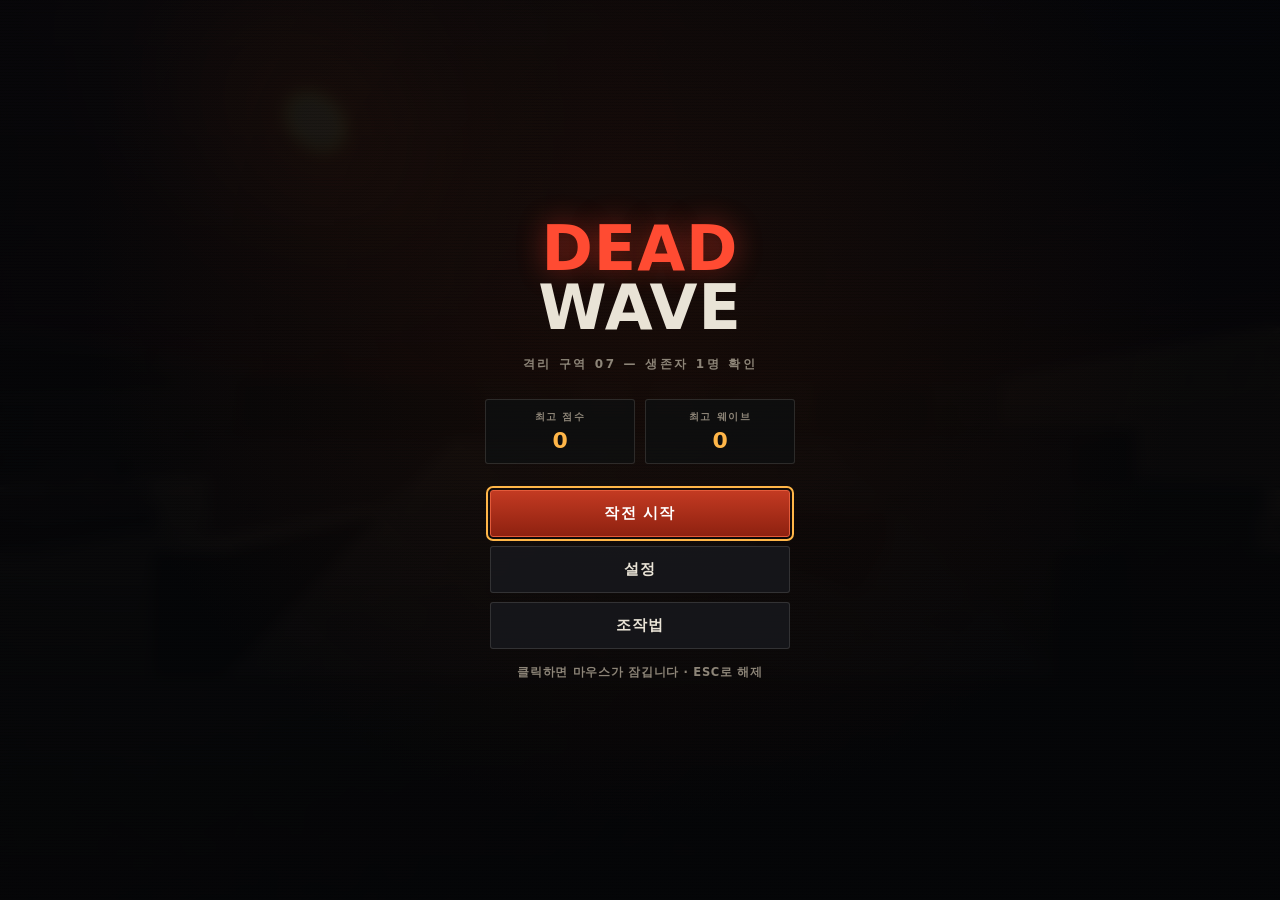
==== fps/index.html @ 81e0a436 "feat(fps): 3D FPS 기반 구축 — 엔진, 아레나, 플레이어 컨트롤러 DEAD WAVE(웨이브 생존 FPS)의 A단계. 기존 운빨 디펜스(index.html)는 건드리지" ====
<!DOCTYPE html>
<html lang="ko">
<head>
<meta charset="UTF-8">
<meta name="viewport" content="width=device-width, initial-scale=1.0, maximum-scale=1.0, user-scalable=no, viewport-fit=cover">
<meta name="theme-color" content="#0a0c0e">
<meta name="description" content="DEAD WAVE — 격리 구역에서 밀려드는 감염체를 막아내는 3D 웨이브 생존 FPS">
<title>DEAD WAVE — 데드 웨이브</title>
<link rel="stylesheet" href="./style.css">
<link rel="icon" href="data:image/svg+xml,<svg xmlns='http://www.w3.org/2000/svg' viewBox='0 0 64 64'><rect width='64' height='64' fill='%230a0c0e'/><circle cx='32' cy='32' r='18' fill='none' stroke='%23e04a2f' stroke-width='4'/><rect x='30' y='6' width='4' height='14' fill='%23e04a2f'/><rect x='30' y='44' width='4' height='14' fill='%23e04a2f'/><rect x='6' y='30' width='14' height='4' fill='%23e04a2f'/><rect x='44' y='30' width='14' height='4' fill='%23e04a2f'/></svg>">
<script type="importmap">
{
  "imports": {
    "three": "./vendor/three/three.module.min.js",
    "three/addons/": "./vendor/three/addons/"
  }
}
</script>
</head>
<body>

<canvas id="cv"></canvas>

<!-- ══════════════════════ HUD ══════════════════════ -->
<div id="hud" class="hidden">

  <!-- 조준선 -->
  <div id="crosshair">
    <svg viewBox="-50 -50 100 100" aria-hidden="true">
      <g id="chLines" stroke="currentColor" stroke-width="2.6" stroke-linecap="round">
        <line id="chT" x1="0" y1="-10" x2="0" y2="-20"/>
        <line id="chB" x1="0" y1="10"  x2="0" y2="20"/>
        <line id="chL" x1="-10" y1="0" x2="-20" y2="0"/>
        <line id="chR" x1="10" y1="0"  x2="20" y2="0"/>
      </g>
      <circle id="chDot" cx="0" cy="0" r="1.3" fill="currentColor"/>
    </svg>
    <div id="hitmarker">
      <svg viewBox="-50 -50 100 100" aria-hidden="true">
        <g stroke="currentColor" stroke-width="4.5" stroke-linecap="round">
          <line x1="-9" y1="-9" x2="-19" y2="-19"/>
          <line x1="9" y1="-9" x2="19" y2="-19"/>
          <line x1="-9" y1="9" x2="-19" y2="19"/>
          <line x1="9" y1="9" x2="19" y2="19"/>
        </g>
      </svg>
    </div>
  </div>

  <!-- 피격 방향 표시 -->
  <div id="dmgIndicators"></div>
  <!-- 피격 비네트 -->
  <div id="dmgVignette"></div>
  <!-- 저체력 맥동 -->
  <div id="lowHp"></div>
  <!-- 화면 플래시 -->
  <div id="flash"></div>

  <!-- 좌상단: 웨이브 / 목표 -->
  <div id="topLeft">
    <div id="waveBadge"><span id="waveNum">1</span><small>웨이브</small></div>
    <div id="waveInfo">
      <div id="waveBarWrap"><div id="waveBar"></div></div>
      <div id="waveText">남은 감염체 <b id="enemyLeft">0</b></div>
    </div>
  </div>

  <!-- 상단 중앙: 준비 시간 / 알림 -->
  <div id="topCenter">
    <div id="prepTimer" class="hidden"><span id="prepLabel">다음 웨이브</span><b id="prepSec">0</b></div>
    <div id="banner"></div>
  </div>

  <!-- 우상단: 점수 -->
  <div id="topRight">
    <div id="scoreVal">0</div>
    <div id="comboWrap" class="hidden">
      <span id="comboMul">x1.0</span>
      <div id="comboBarWrap"><div id="comboBar"></div></div>
    </div>
    <div id="fpsMeter" class="hidden">60 FPS</div>
  </div>

  <!-- 좌하단: 체력 -->
  <div id="botLeft">
    <div id="hpRow">
      <svg class="icon" viewBox="0 0 24 24" aria-hidden="true"><path d="M12 21s-8-5.2-8-11a4.6 4.6 0 0 1 8-3 4.6 4.6 0 0 1 8 3c0 5.8-8 11-8 11z"/></svg>
      <div id="hpBarWrap"><div id="hpBar"></div><div id="hpBarLag"></div></div>
      <span id="hpVal">100</span>
    </div>
    <div id="armorRow" class="hidden">
      <svg class="icon" viewBox="0 0 24 24" aria-hidden="true"><path d="M12 2l8 3v6c0 5-3.4 9.4-8 11-4.6-1.6-8-6-8-11V5z"/></svg>
      <div id="armorBarWrap"><div id="armorBar"></div></div>
    </div>
    <div id="perkRow"></div>
  </div>

  <!-- 우하단: 탄약 / 무기 -->
  <div id="botRight">
    <div id="ammoBlock">
      <div id="ammoMag">30</div>
      <div id="ammoSep">/</div>
      <div id="ammoRes">120</div>
    </div>
    <div id="weaponName">권총</div>
    <div id="reloadWrap" class="hidden"><div id="reloadBar"></div><span>재장전</span></div>
    <div id="weaponSlots"></div>
  </div>

  <!-- 킬 로그 -->
  <div id="killfeed"></div>
  <!-- 데미지 숫자 레이어 -->
  <div id="dmgNumbers"></div>
  <!-- 적 방향 나침반 -->
  <div id="compass"></div>
  <!-- 상호작용 프롬프트 -->
  <div id="prompt" class="hidden"></div>
</div>

<!-- ══════════════════════ 터치 컨트롤 ══════════════════════ -->
<div id="touch" class="hidden">
  <div id="stickZone"><div id="stickBase"><div id="stickKnob"></div></div></div>
  <div id="lookZone"></div>
  <button id="btnFire" class="tbtn big" aria-label="사격"></button>
  <button id="btnAds" class="tbtn" aria-label="조준">
    <svg viewBox="0 0 24 24"><circle cx="12" cy="12" r="7" fill="none" stroke="currentColor" stroke-width="2"/><path d="M12 2v4M12 18v4M2 12h4M18 12h4" stroke="currentColor" stroke-width="2"/></svg>
  </button>
  <button id="btnReload" class="tbtn" aria-label="재장전">
    <svg viewBox="0 0 24 24"><path d="M20 12a8 8 0 1 1-2.6-5.9" fill="none" stroke="currentColor" stroke-width="2.2"/><path d="M20 3v5h-5" fill="none" stroke="currentColor" stroke-width="2.2"/></svg>
  </button>
  <button id="btnJump" class="tbtn" aria-label="점프">
    <svg viewBox="0 0 24 24"><path d="M12 4l6 7h-4v9h-4v-9H6z" fill="currentColor"/></svg>
  </button>
  <button id="btnSwap" class="tbtn small" aria-label="무기 전환">
    <svg viewBox="0 0 24 24"><path d="M4 8h13l-3-3M20 16H7l3 3" fill="none" stroke="currentColor" stroke-width="2.2" stroke-linecap="round" stroke-linejoin="round"/></svg>
  </button>
  <button id="btnPause" class="tbtn small" aria-label="일시정지">
    <svg viewBox="0 0 24 24"><rect x="6" y="5" width="4" height="14" fill="currentColor"/><rect x="14" y="5" width="4" height="14" fill="currentColor"/></svg>
  </button>
</div>

<!-- ══════════════════════ 오버레이 ══════════════════════ -->
<div id="overlay">

  <!-- 로딩 -->
  <section id="scLoad" class="screen active">
    <div class="logo"><span class="logo-dead">DEAD</span><span class="logo-wave">WAVE</span></div>
    <div class="loadbar"><div id="loadFill"></div></div>
    <div id="loadText">시스템 초기화 중…</div>
  </section>

  <!-- 메인 메뉴 -->
  <section id="scMenu" class="screen">
    <div class="menu-inner">
      <div class="logo big"><span class="logo-dead">DEAD</span><span class="logo-wave">WAVE</span></div>
      <div class="tagline">격리 구역 07 — 생존자 1명 확인</div>
      <div class="bestbox">
        <div><small>최고 점수</small><b id="bestScore">0</b></div>
        <div><small>최고 웨이브</small><b id="bestWave">0</b></div>
      </div>
      <div class="menu-btns">
        <button id="btnStart" class="mbtn primary">작전 시작</button>
        <button id="btnSettings" class="mbtn">설정</button>
        <button id="btnHelp" class="mbtn">조작법</button>
      </div>
      <div class="hintline" id="menuHint">클릭하면 마우스가 잠깁니다 · ESC로 해제</div>
    </div>
  </section>

  <!-- 일시정지 -->
  <section id="scPause" class="screen">
    <div class="menu-inner">
      <h2>일시정지</h2>
      <div class="statgrid" id="pauseStats"></div>
      <div class="menu-btns">
        <button id="btnResume" class="mbtn primary">계속하기</button>
        <button id="btnPauseSettings" class="mbtn">설정</button>
        <button id="btnQuit" class="mbtn danger">작전 포기</button>
      </div>
    </div>
  </section>

  <!-- 강화 선택 -->
  <section id="scUpgrade" class="screen">
    <div class="menu-inner wide">
      <h2>보급 · 강화 선택</h2>
      <div class="sub">웨이브 <b id="upWave">1</b> 완료 — 하나를 선택하십시오</div>
      <div id="upgradeCards"></div>
      <div class="hintline" id="upgradeHint">1 / 2 / 3 키 또는 클릭</div>
    </div>
  </section>

  <!-- 게임 오버 -->
  <section id="scOver" class="screen">
    <div class="menu-inner">
      <h2 class="over">교신 두절</h2>
      <div class="statgrid" id="overStats"></div>
      <div id="newBest" class="hidden">신기록 달성</div>
      <div class="menu-btns">
        <button id="btnRetry" class="mbtn primary">재투입</button>
        <button id="btnMenu" class="mbtn">메인 메뉴</button>
      </div>
    </div>
  </section>

  <!-- 설정 -->
  <section id="scSettings" class="screen">
    <div class="menu-inner wide">
      <h2>설정</h2>
      <div id="settingsBody"></div>
      <div class="menu-btns">
        <button id="btnSettingsBack" class="mbtn primary">돌아가기</button>
        <button id="btnSettingsReset" class="mbtn">기본값</button>
      </div>
    </div>
  </section>

  <!-- 조작법 -->
  <section id="scHelp" class="screen">
    <div class="menu-inner wide">
      <h2>조작법</h2>
      <div id="helpBody"></div>
      <div class="menu-btns"><button id="btnHelpBack" class="mbtn primary">돌아가기</button></div>
    </div>
  </section>

  <!-- 포인터락 재요청 -->
  <section id="scResume" class="screen">
    <div class="menu-inner tight">
      <h2>클릭하여 계속</h2>
      <div class="hintline">마우스 잠금이 해제되었습니다</div>
    </div>
  </section>

  <!-- 치명적 오류 -->
  <section id="scError" class="screen">
    <div class="menu-inner">
      <h2 class="over">실행 불가</h2>
      <div id="errorText" class="sub"></div>
    </div>
  </section>
</div>

<noscript><div style="position:fixed;inset:0;display:grid;place-items:center;background:#0a0c0e;color:#e8e2d8;font:600 16px system-ui">이 게임을 실행하려면 자바스크립트가 필요합니다.</div></noscript>

<script type="module" src="./src/main.js"></script>
</body>
</html>
---- fps/style.css ----
/* DEAD WAVE — HUD & 메뉴 스타일
   군용 단말기 느낌: 어두운 배경, 호박색 계기, 붉은 경고. */

:root {
  --bg: #07090b;
  --ink: #e9e3d6;
  --dim: #8d8578;
  --amber: #ffb648;
  --amber-dim: #a9702a;
  --red: #ff4b32;
  --red-deep: #8c1f12;
  --green: #6fe08a;
  --cyan: #5ad4e6;
  --panel: rgba(12, 14, 16, .82);
  --stroke: rgba(255, 182, 72, .28);
  --stroke-soft: rgba(233, 227, 214, .14);
  --hud-shadow: 0 2px 10px rgba(0, 0, 0, .75);
  --safe-t: env(safe-area-inset-top, 0px);
  --safe-b: env(safe-area-inset-bottom, 0px);
  --safe-l: env(safe-area-inset-left, 0px);
  --safe-r: env(safe-area-inset-right, 0px);
}

* { box-sizing: border-box; -webkit-tap-highlight-color: transparent; }

html, body {
  margin: 0; padding: 0; height: 100%; overflow: hidden;
  background: var(--bg); color: var(--ink);
  font-family: "Pretendard", "Apple SD Gothic Neo", "Noto Sans KR", system-ui, -apple-system, sans-serif;
  font-weight: 600; letter-spacing: -.01em;
  user-select: none; -webkit-user-select: none;
  overscroll-behavior: none; touch-action: none;
}

#cv { position: fixed; inset: 0; display: block; width: 100%; height: 100%; z-index: 0; }

.hidden { display: none !important; }

.num { font-variant-numeric: tabular-nums; font-feature-settings: "tnum"; }

/* ═══════════════════════════ HUD ═══════════════════════════ */

#hud {
  position: fixed; inset: 0; z-index: 10; pointer-events: none;
  text-shadow: var(--hud-shadow);
  font-variant-numeric: tabular-nums;
  transition: opacity .25s;
}
#hud.fade { opacity: .12; }

/* ── 조준선 ── */
#crosshair {
  position: absolute; left: 50%; top: 50%; width: 88px; height: 88px;
  transform: translate(-50%, -50%); color: rgba(240, 240, 235, .88);
  filter: drop-shadow(0 0 2px rgba(0, 0, 0, .95));
}
#crosshair svg { width: 100%; height: 100%; display: block; }
#crosshair.hostile { color: var(--red); }
#hitmarker {
  position: absolute; inset: 0; color: #fff; opacity: 0;
  transform: scale(1.25);
}
#hitmarker.show { animation: hm .22s ease-out; }
#hitmarker.crit { color: #ffd24a; }
#hitmarker.kill { color: var(--red); }
@keyframes hm {
  0% { opacity: 1; transform: scale(.62); }
  100% { opacity: 0; transform: scale(1.3); }
}

/* ── 피격 연출 ── */
#dmgVignette {
  position: absolute; inset: 0; opacity: 0; pointer-events: none;
  background: radial-gradient(ellipse at center, transparent 42%, rgba(150, 12, 6, .1) 66%, rgba(150, 10, 4, .82) 100%);
  transition: opacity .45s ease-out;
}
#lowHp {
  position: absolute; inset: 0; opacity: 0; pointer-events: none;
  background: radial-gradient(ellipse at center, transparent 38%, rgba(120, 8, 4, .55) 100%);
}
#lowHp.on { animation: pulse 1.15s ease-in-out infinite; }
@keyframes pulse { 0%, 100% { opacity: .28; } 50% { opacity: .72; } }

#flash { position: absolute; inset: 0; opacity: 0; background: #fff; pointer-events: none; }

#dmgIndicators { position: absolute; left: 50%; top: 50%; width: 0; height: 0; }
.dmgArrow {
  position: absolute; left: 0; top: 0; width: 150px; height: 150px;
  margin: -75px 0 0 -75px; opacity: 0;
  background: conic-gradient(from -18deg, transparent 0deg, rgba(255, 60, 40, .85) 12deg, rgba(255, 60, 40, .85) 24deg, transparent 36deg);
  -webkit-mask: radial-gradient(circle, transparent 42px, #000 48px, #000 74px, transparent 76px);
  mask: radial-gradient(circle, transparent 42px, #000 48px, #000 74px, transparent 76px);
}

/* ── 좌상단 ── */
#topLeft {
  position: absolute; left: calc(18px + var(--safe-l)); top: calc(16px + var(--safe-t));
  display: flex; align-items: center; gap: 12px;
}
#waveBadge {
  display: flex; flex-direction: column; align-items: center; justify-content: center;
  width: 58px; height: 58px; background: var(--panel);
  border: 1.5px solid var(--stroke); border-radius: 4px;
  clip-path: polygon(0 0, 100% 0, 100% 76%, 76% 100%, 0 100%);
}
#waveNum { font-size: 26px; line-height: 1; color: var(--amber); font-weight: 800; }
#waveBadge small { font-size: 9px; color: var(--dim); letter-spacing: .12em; margin-top: 3px; }
#waveInfo { min-width: 172px; }
#waveBarWrap {
  height: 5px; background: rgba(255, 255, 255, .09); border-radius: 3px; overflow: hidden;
  border: 1px solid rgba(0, 0, 0, .5);
}
#waveBar { height: 100%; width: 100%; background: linear-gradient(90deg, var(--red-deep), var(--red)); transition: width .28s; }
#waveText { font-size: 11.5px; color: var(--dim); margin-top: 5px; letter-spacing: .02em; }
#waveText b { color: var(--ink); }

/* ── 상단 중앙 ── */
#topCenter {
  position: absolute; left: 50%; top: calc(18px + var(--safe-t)); transform: translateX(-50%);
  display: flex; flex-direction: column; align-items: center; gap: 8px; width: min(560px, 86vw);
}
#prepTimer {
  display: flex; align-items: baseline; gap: 10px; padding: 6px 20px;
  background: var(--panel); border: 1.5px solid var(--stroke); border-radius: 3px;
}
#prepLabel { font-size: 11px; color: var(--dim); letter-spacing: .16em; }
#prepSec { font-size: 24px; color: var(--amber); line-height: 1; }
#banner {
  font-size: 21px; letter-spacing: .1em; color: var(--red); font-weight: 800;
  opacity: 0; text-align: center; text-shadow: 0 0 18px rgba(255, 60, 40, .5), var(--hud-shadow);
}
#banner.show { animation: bannerIn 2.4s ease-out; }
@keyframes bannerIn {
  0% { opacity: 0; transform: translateY(-10px) scale(.94); letter-spacing: .32em; }
  14% { opacity: 1; transform: none; letter-spacing: .1em; }
  74% { opacity: 1; }
  100% { opacity: 0; }
}

/* ── 우상단 ── */
#topRight {
  position: absolute; right: calc(18px + var(--safe-r)); top: calc(16px + var(--safe-t));
  text-align: right;
}
#scoreVal { font-size: 27px; line-height: 1; color: var(--ink); font-weight: 800; }
#comboWrap { margin-top: 5px; }
#comboMul { font-size: 14px; color: var(--amber); font-weight: 800; }
#comboBarWrap {
  width: 92px; height: 3px; margin-top: 4px; margin-left: auto;
  background: rgba(255, 255, 255, .1); border-radius: 2px; overflow: hidden;
}
#comboBar { height: 100%; width: 100%; background: var(--amber); }
#fpsMeter { margin-top: 8px; font-size: 11px; color: var(--dim); }

/* ── 좌하단: 체력 ── */
#botLeft {
  position: absolute; left: calc(18px + var(--safe-l)); bottom: calc(18px + var(--safe-b));
  display: flex; flex-direction: column; gap: 7px;
}
#hpRow, #armorRow { display: flex; align-items: center; gap: 9px; }
.icon { width: 19px; height: 19px; fill: currentColor; flex: none; }
#hpRow .icon { color: var(--red); }
#armorRow .icon { color: var(--cyan); }
#hpBarWrap, #armorBarWrap {
  position: relative; width: 210px; height: 12px; background: rgba(8, 8, 8, .72);
  border: 1.5px solid rgba(255, 255, 255, .16); border-radius: 2px; overflow: hidden;
}
#armorBarWrap { height: 7px; width: 168px; }
#hpBarLag {
  position: absolute; inset: 0; width: 100%;
  background: rgba(255, 255, 255, .32); transition: width .55s ease-out .18s;
}
#hpBar {
  position: absolute; inset: 0; width: 100%;
  background: linear-gradient(180deg, #ff6a4d, #d02a14);
  transition: width .12s linear; z-index: 1;
}
#hpBar.low { background: linear-gradient(180deg, #ff3a20, #8c1206); }
#armorBar { height: 100%; width: 100%; background: linear-gradient(180deg, #7fe6f5, #2b8fa8); }
#hpVal { font-size: 17px; min-width: 34px; color: var(--ink); }
#perkRow { display: flex; flex-wrap: wrap; gap: 5px; max-width: 260px; margin-top: 2px; }
.perkChip {
  font-size: 10.5px; padding: 3px 7px; border-radius: 2px; color: var(--amber);
  background: rgba(255, 182, 72, .1); border: 1px solid rgba(255, 182, 72, .3);
}
.perkChip b { color: var(--ink); margin-left: 3px; }

/* ── 우하단: 탄약 ── */
#botRight {
  position: absolute; right: calc(18px + var(--safe-r)); bottom: calc(18px + var(--safe-b));
  text-align: right;
}
#ammoBlock { display: flex; align-items: baseline; justify-content: flex-end; gap: 5px; line-height: 1; }
#ammoMag { font-size: 46px; font-weight: 800; color: var(--ink); }
#ammoMag.low { color: var(--red); animation: ammoLow .8s ease-in-out infinite; }
@keyframes ammoLow { 0%, 100% { opacity: 1; } 50% { opacity: .45; } }
#ammoSep { font-size: 22px; color: var(--dim); }
#ammoRes { font-size: 22px; color: var(--dim); }
#weaponName { font-size: 13px; color: var(--amber); letter-spacing: .1em; margin-top: 1px; }
#reloadWrap {
  margin-top: 6px; width: 148px; margin-left: auto; position: relative;
  height: 16px; background: rgba(8, 8, 8, .72); border: 1.5px solid var(--stroke); border-radius: 2px;
  overflow: hidden;
}
#reloadBar { position: absolute; inset: 0; width: 0%; background: rgba(255, 182, 72, .34); }
#reloadWrap span {
  position: absolute; inset: 0; display: grid; place-items: center;
  font-size: 10.5px; letter-spacing: .18em; color: var(--amber);
}
#weaponSlots { display: flex; gap: 5px; justify-content: flex-end; margin-top: 8px; }
.wslot {
  display: flex; align-items: center; gap: 5px; padding: 4px 8px; border-radius: 2px;
  font-size: 11px; color: var(--dim);
  background: rgba(10, 12, 14, .7); border: 1px solid rgba(255, 255, 255, .1);
}
.wslot.active { color: var(--ink); border-color: var(--stroke); background: rgba(255, 182, 72, .12); }
.wslot.locked { opacity: .35; }
.wslot i { font-style: normal; font-size: 9.5px; color: var(--amber-dim); }

/* ── 킬 로그 ── */
#killfeed {
  position: absolute; right: calc(18px + var(--safe-r)); top: calc(96px + var(--safe-t));
  display: flex; flex-direction: column; align-items: flex-end; gap: 3px;
}
.kfItem {
  font-size: 12px; padding: 3px 9px; border-radius: 2px;
  background: rgba(10, 12, 14, .66); border-left: 2px solid var(--red);
  animation: kfIn .2s ease-out;
}
.kfItem.crit { border-left-color: var(--amber); color: var(--amber); }
@keyframes kfIn { from { opacity: 0; transform: translateX(16px); } to { opacity: 1; transform: none; } }

/* ── 데미지 숫자 ── */
#dmgNumbers { position: absolute; inset: 0; overflow: hidden; }
.dmgNum {
  position: absolute; font-size: 17px; font-weight: 800; color: #fff5e0;
  text-shadow: 0 2px 5px rgba(0, 0, 0, .9); will-change: transform, opacity;
}
.dmgNum.crit { color: #ffcf3a; font-size: 23px; }
.dmgNum.kill { color: var(--red); }

/* ── 나침반(적 방향) ── */
#compass { position: absolute; left: 50%; top: 50%; width: 0; height: 0; }
.cmpTick {
  position: absolute; width: 3px; height: 9px; margin-left: -1.5px;
  background: rgba(255, 75, 50, .8); border-radius: 1px; transform-origin: 50% 132px;
}

#prompt {
  position: absolute; left: 50%; top: 58%; transform: translateX(-50%);
  font-size: 13px; color: var(--ink); padding: 6px 14px;
  background: var(--panel); border: 1px solid var(--stroke); border-radius: 2px;
}
#prompt b { color: var(--amber); }

/* ═══════════════════════ 오버레이 / 메뉴 ═══════════════════════ */

#overlay { position: fixed; inset: 0; z-index: 30; display: none; }
#overlay.on { display: block; }
.screen {
  position: absolute; inset: 0; display: none;
  align-items: center; justify-content: center;
  background:
    radial-gradient(ellipse at 50% 30%, rgba(60, 26, 10, .35), transparent 62%),
    linear-gradient(180deg, rgba(5, 6, 8, .93), rgba(5, 6, 8, .97));
  backdrop-filter: blur(7px); -webkit-backdrop-filter: blur(7px);
  padding: calc(24px + var(--safe-t)) 20px calc(24px + var(--safe-b));
  overflow-y: auto; overscroll-behavior: contain;
}
.screen.active { display: flex; }
.screen::before {
  content: ''; position: absolute; inset: 0; pointer-events: none; opacity: .5;
  background: repeating-linear-gradient(0deg, transparent 0 2px, rgba(0, 0, 0, .3) 2px 3px);
}
.menu-inner { position: relative; width: min(430px, 100%); text-align: center; }
.menu-inner.wide { width: min(760px, 100%); }
.menu-inner.tight { width: min(320px, 100%); }

.logo { font-weight: 900; letter-spacing: .06em; line-height: .95; margin-bottom: 18px; }
.logo .logo-dead { display: block; font-size: 40px; color: var(--red); text-shadow: 0 0 28px rgba(255, 60, 40, .45); }
.logo .logo-wave { display: block; font-size: 40px; color: var(--ink); }
.logo.big .logo-dead, .logo.big .logo-wave { font-size: 62px; }
.tagline { font-size: 12px; color: var(--dim); letter-spacing: .22em; margin-bottom: 26px; }

.loadbar {
  width: 260px; height: 4px; margin: 0 auto; border-radius: 2px;
  background: rgba(255, 255, 255, .1); overflow: hidden;
}
#loadFill { height: 100%; width: 0%; background: var(--red); transition: width .28s; }
#loadText { margin-top: 12px; font-size: 12px; color: var(--dim); letter-spacing: .1em; }

.bestbox { display: flex; gap: 10px; justify-content: center; margin-bottom: 26px; }
.bestbox > div {
  flex: 1; max-width: 150px; padding: 10px 8px;
  background: rgba(14, 16, 18, .7); border: 1px solid var(--stroke-soft); border-radius: 3px;
}
.bestbox small { display: block; font-size: 10px; color: var(--dim); letter-spacing: .14em; margin-bottom: 4px; }
.bestbox b { font-size: 22px; color: var(--amber); font-variant-numeric: tabular-nums; }

.menu-btns { display: flex; flex-direction: column; gap: 9px; align-items: center; margin-top: 6px; }
.mbtn {
  font: inherit; font-size: 15px; font-weight: 700; letter-spacing: .08em;
  width: 100%; max-width: 300px; padding: 13px 18px; cursor: pointer;
  color: var(--ink); background: rgba(24, 26, 30, .8);
  border: 1.5px solid var(--stroke-soft); border-radius: 3px;
  transition: background .13s, border-color .13s, transform .07s, color .13s;
}
.mbtn:hover { background: rgba(40, 42, 46, .9); border-color: var(--stroke); }
.mbtn:active { transform: translateY(1.5px); }
.mbtn:focus-visible { outline: 2px solid var(--amber); outline-offset: 2px; }
.mbtn.primary { background: linear-gradient(180deg, #c33a22, #8e2110); border-color: #e35a3a; color: #fff; }
.mbtn.primary:hover { background: linear-gradient(180deg, #e04a2e, #a52a15); }
.mbtn.danger { color: #ff8f78; border-color: rgba(255, 75, 50, .35); }

h2 { font-size: 27px; font-weight: 800; margin: 0 0 6px; letter-spacing: .04em; }
h2.over { color: var(--red); text-shadow: 0 0 26px rgba(255, 60, 40, .4); }
.sub { font-size: 13px; color: var(--dim); margin-bottom: 22px; }
.sub b { color: var(--amber); }
.hintline { margin-top: 16px; font-size: 11.5px; color: var(--dim); letter-spacing: .06em; }

.statgrid {
  display: grid; grid-template-columns: repeat(2, 1fr); gap: 8px;
  margin: 20px 0 24px;
}
.statgrid > div {
  padding: 11px 10px; text-align: left;
  background: rgba(14, 16, 18, .72); border: 1px solid var(--stroke-soft); border-radius: 3px;
}
.statgrid small { display: block; font-size: 10.5px; color: var(--dim); letter-spacing: .1em; margin-bottom: 3px; }
.statgrid b { font-size: 20px; color: var(--ink); font-variant-numeric: tabular-nums; }
#newBest { color: var(--amber); font-size: 14px; letter-spacing: .18em; margin-bottom: 16px; animation: pulse 1.4s infinite; }

/* ── 강화 카드 ── */
#upgradeCards { display: grid; grid-template-columns: repeat(3, 1fr); gap: 12px; margin: 6px 0 4px; }
.ucard {
  position: relative; padding: 20px 14px 18px; cursor: pointer; text-align: center;
  background: linear-gradient(180deg, rgba(26, 28, 32, .92), rgba(14, 16, 18, .95));
  border: 1.5px solid var(--stroke-soft); border-radius: 4px;
  transition: transform .12s, border-color .12s, box-shadow .12s;
  animation: cardIn .3s backwards;
}
.ucard:nth-child(2) { animation-delay: .06s; }
.ucard:nth-child(3) { animation-delay: .12s; }
@keyframes cardIn { from { opacity: 0; transform: translateY(18px); } to { opacity: 1; transform: none; } }
.ucard:hover { transform: translateY(-4px); border-color: var(--stroke); box-shadow: 0 8px 26px rgba(0, 0, 0, .5); }
.ucard .uk { position: absolute; left: 9px; top: 7px; font-size: 10px; color: var(--dim); }
.ucard .uicon { font-size: 30px; line-height: 1; margin-bottom: 10px; }
.ucard .uname { font-size: 15px; font-weight: 800; margin-bottom: 6px; }
.ucard .udesc { font-size: 11.5px; color: var(--dim); line-height: 1.5; }
.ucard .ustack { margin-top: 9px; font-size: 10px; color: var(--amber-dim); letter-spacing: .1em; }
.ucard.rare { border-color: rgba(90, 212, 230, .45); }
.ucard.rare .uname { color: var(--cyan); }
.ucard.epic { border-color: rgba(255, 182, 72, .5); }
.ucard.epic .uname { color: var(--amber); }
.ucard.weapon { border-color: rgba(255, 75, 50, .5); }
.ucard.weapon .uname { color: #ff8f78; }

/* ── 설정 ── */
#settingsBody, #helpBody { text-align: left; margin-bottom: 20px; }
.setRow {
  display: flex; align-items: center; gap: 12px; padding: 9px 2px;
  border-bottom: 1px solid rgba(255, 255, 255, .06);
}
.setRow label { flex: 1; font-size: 13px; }
.setRow .val { font-size: 12px; color: var(--amber); min-width: 54px; text-align: right; font-variant-numeric: tabular-nums; }
.setRow input[type=range] { flex: 1.3; max-width: 210px; accent-color: var(--red); height: 20px; }
.setRow .seg { display: flex; gap: 4px; }
.setRow .seg button {
  font: inherit; font-size: 11.5px; padding: 6px 11px; cursor: pointer; border-radius: 2px;
  color: var(--dim); background: rgba(24, 26, 30, .8); border: 1px solid var(--stroke-soft);
}
.setRow .seg button.on { color: #fff; background: rgba(200, 58, 34, .8); border-color: #e35a3a; }
.setGroup { margin: 14px 0 4px; font-size: 11px; letter-spacing: .2em; color: var(--amber-dim); }

#helpBody { display: grid; grid-template-columns: repeat(2, 1fr); gap: 6px 22px; }
.helpRow { display: flex; align-items: center; gap: 10px; font-size: 13px; padding: 5px 0; }
.helpRow kbd {
  font: inherit; font-size: 11px; font-weight: 700; min-width: 30px; text-align: center;
  padding: 3px 7px; border-radius: 3px; color: var(--ink);
  background: rgba(38, 40, 44, .9); border: 1px solid rgba(255, 255, 255, .16);
  box-shadow: 0 2px 0 rgba(0, 0, 0, .5);
}
.helpRow span { color: var(--dim); }

/* ═══════════════════════ 터치 컨트롤 ═══════════════════════ */

#touch { position: fixed; inset: 0; z-index: 20; pointer-events: none; }
#touch.on { display: block; }
#stickZone {
  position: absolute; left: 0; bottom: 0; width: 44%; height: 62%;
  pointer-events: auto; touch-action: none;
}
#lookZone {
  position: absolute; right: 0; top: 0; width: 62%; height: 100%;
  pointer-events: auto; touch-action: none;
}
#stickBase {
  position: absolute; width: 118px; height: 118px; margin: -59px 0 0 -59px;
  border-radius: 50%; border: 2px solid rgba(255, 255, 255, .18);
  background: rgba(10, 12, 14, .3); opacity: 0; transition: opacity .16s;
}
#stickBase.on { opacity: 1; }
#stickKnob {
  position: absolute; left: 50%; top: 50%; width: 52px; height: 52px;
  margin: -26px 0 0 -26px; border-radius: 50%;
  background: rgba(255, 255, 255, .26); border: 2px solid rgba(255, 255, 255, .4);
}
.tbtn {
  position: absolute; pointer-events: auto; touch-action: none;
  display: grid; place-items: center; padding: 0; cursor: pointer;
  width: 58px; height: 58px; border-radius: 50%;
  color: var(--ink); background: rgba(18, 20, 24, .5);
  border: 2px solid rgba(255, 255, 255, .2);
  transition: background .1s, transform .07s;
}
.tbtn svg { width: 24px; height: 24px; }
.tbtn:active, .tbtn.on { background: rgba(200, 58, 34, .6); transform: scale(.94); }
.tbtn.big {
  width: 92px; height: 92px;
  right: calc(20px + var(--safe-r)); bottom: calc(28px + var(--safe-b));
  background: rgba(200, 58, 34, .28); border-color: rgba(255, 90, 60, .5);
}
#btnAds { right: calc(126px + var(--safe-r)); bottom: calc(40px + var(--safe-b)); }
#btnReload { right: calc(34px + var(--safe-r)); bottom: calc(132px + var(--safe-b)); }
#btnJump { right: calc(120px + var(--safe-r)); bottom: calc(120px + var(--safe-b)); }
.tbtn.small { width: 42px; height: 42px; }
.tbtn.small svg { width: 18px; height: 18px; }
#btnSwap { right: calc(24px + var(--safe-r)); bottom: calc(200px + var(--safe-b)); }
#btnPause { left: calc(16px + var(--safe-l)); top: calc(88px + var(--safe-t)); }

/* ═══════════════════════ 반응형 ═══════════════════════ */

@media (max-width: 720px) {
  .logo.big .logo-dead, .logo.big .logo-wave { font-size: 44px; }
  h2 { font-size: 22px; }
  #upgradeCards { grid-template-columns: 1fr; gap: 9px; }
  .ucard { padding: 14px 12px; display: grid; grid-template-columns: 44px 1fr; text-align: left; gap: 10px; align-items: center; }
  .ucard .uicon { margin: 0; font-size: 26px; }
  .ucard .uk { position: static; }
  #helpBody { grid-template-columns: 1fr; }
  #ammoMag { font-size: 34px; }
  #hpBarWrap { width: 148px; }
  #waveInfo { min-width: 120px; }
  #scoreVal { font-size: 21px; }
  #crosshair { width: 68px; height: 68px; }
  #killfeed { top: calc(84px + var(--safe-t)); }
  .kfItem { font-size: 10.5px; }
}

@media (max-height: 480px) {
  .logo.big .logo-dead, .logo.big .logo-wave { font-size: 34px; }
  .bestbox { margin-bottom: 14px; }
  .mbtn { padding: 10px 16px; font-size: 14px; }
}

@media (prefers-reduced-motion: reduce) {
  .screen::before { display: none; }
  #lowHp.on, #newBest { animation: none; opacity: .5; }
}
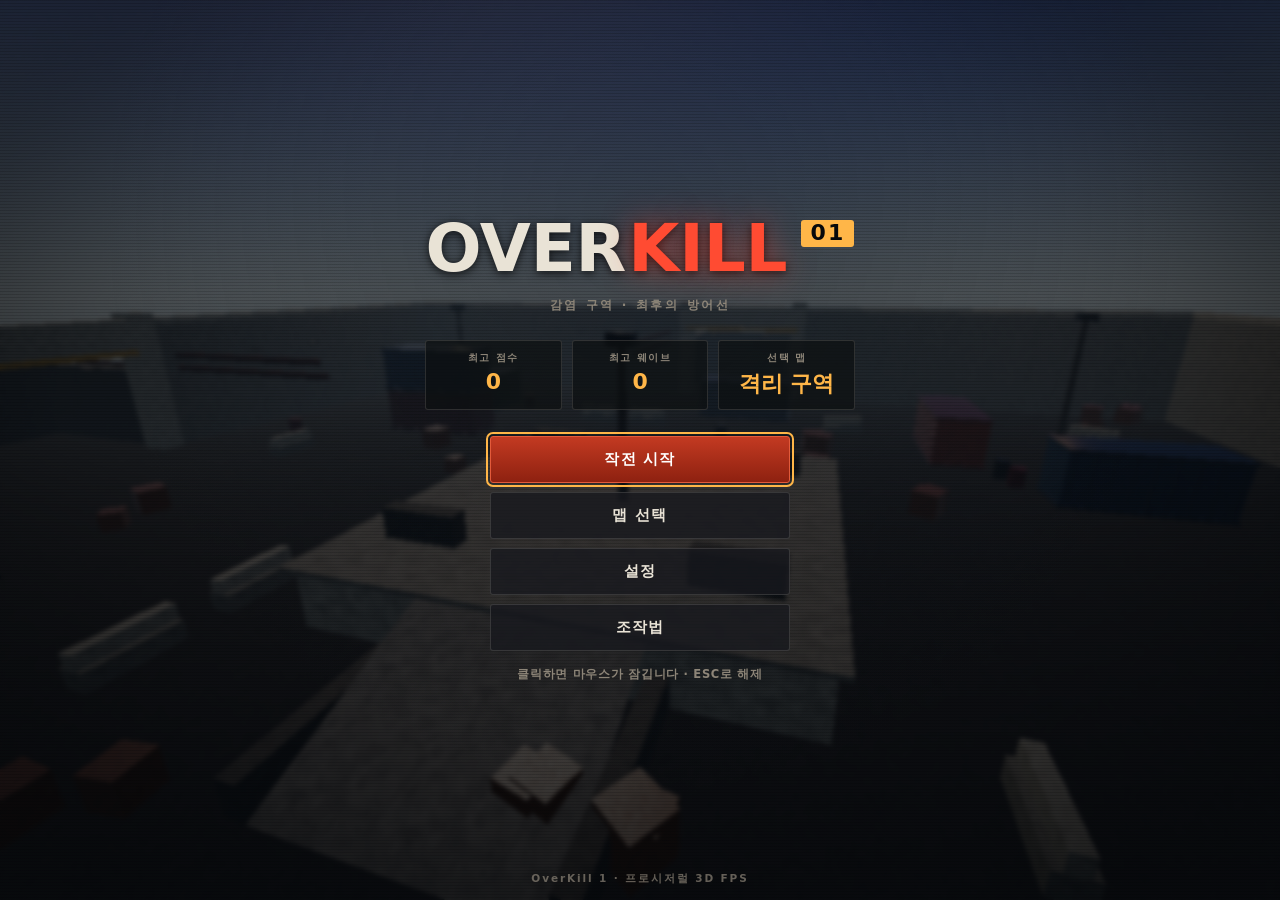
==== commit 73e6cebf: "OverKill 1: rebrand, daytime lighting, map selection & huge maps - Rename game to OverKill 1 (title," ====
--- a/fps/index.html
+++ b/fps/index.html
@@ -4,8 +4,8 @@
 <meta charset="UTF-8">
 <meta name="viewport" content="width=device-width, initial-scale=1.0, maximum-scale=1.0, user-scalable=no, viewport-fit=cover">
 <meta name="theme-color" content="#0a0c0e">
-<meta name="description" content="DEAD WAVE — 격리 구역에서 밀려드는 감염체를 막아내는 3D 웨이브 생존 FPS">
-<title>DEAD WAVE — 데드 웨이브</title>
+<meta name="description" content="OverKill 1 — 거대 격리 구역에서 AI 동료와 함께 밀려드는 감염체를 막아내는 3D 웨이브 생존 FPS">
+<title>OverKill 1</title>
 <link rel="stylesheet" href="./style.css">
 <link rel="icon" href="data:image/svg+xml,<svg xmlns='http://www.w3.org/2000/svg' viewBox='0 0 64 64'><rect width='64' height='64' fill='%230a0c0e'/><circle cx='32' cy='32' r='18' fill='none' stroke='%23e04a2f' stroke-width='4'/><rect x='30' y='6' width='4' height='14' fill='%23e04a2f'/><rect x='30' y='44' width='4' height='14' fill='%23e04a2f'/><rect x='6' y='30' width='14' height='4' fill='%23e04a2f'/><rect x='44' y='30' width='14' height='4' fill='%23e04a2f'/></svg>">
 <script type="importmap">
@@ -144,26 +144,39 @@
 
   <!-- 로딩 -->
   <section id="scLoad" class="screen active">
-    <div class="logo"><span class="logo-dead">DEAD</span><span class="logo-wave">WAVE</span></div>
+    <div class="logo lockup"><span class="logo-over">OVER</span><span class="logo-kill">KILL</span><span class="logo-mk">01</span></div>
     <div class="loadbar"><div id="loadFill"></div></div>
     <div id="loadText">시스템 초기화 중…</div>
   </section>
 
   <!-- 메인 메뉴 -->
-  <section id="scMenu" class="screen">
-    <div class="menu-inner">
-      <div class="logo big"><span class="logo-dead">DEAD</span><span class="logo-wave">WAVE</span></div>
-      <div class="tagline">격리 구역 07 — 생존자 1명 확인</div>
+  <section id="scMenu" class="screen menu-hero">
+    <div class="menu-inner">
+      <div class="logo lockup big"><span class="logo-over">OVER</span><span class="logo-kill">KILL</span><span class="logo-mk">01</span></div>
+      <div class="tagline">감염 구역 · 최후의 방어선</div>
       <div class="bestbox">
         <div><small>최고 점수</small><b id="bestScore">0</b></div>
         <div><small>최고 웨이브</small><b id="bestWave">0</b></div>
+        <div><small>선택 맵</small><b id="menuMapName">격리 구역</b></div>
       </div>
       <div class="menu-btns">
         <button id="btnStart" class="mbtn primary">작전 시작</button>
+        <button id="btnMaps" class="mbtn">맵 선택</button>
         <button id="btnSettings" class="mbtn">설정</button>
         <button id="btnHelp" class="mbtn">조작법</button>
       </div>
       <div class="hintline" id="menuHint">클릭하면 마우스가 잠깁니다 · ESC로 해제</div>
+    </div>
+    <div class="menu-foot">OverKill 1 · 프로시저럴 3D FPS</div>
+  </section>
+
+  <!-- 맵 선택 -->
+  <section id="scMaps" class="screen">
+    <div class="menu-inner wide">
+      <h2>작전 지역 선택</h2>
+      <div class="sub">투입할 맵을 선택하십시오</div>
+      <div id="mapCards"></div>
+      <div class="menu-btns"><button id="btnMapsBack" class="mbtn primary">확정</button></div>
     </div>
   </section>
 
--- a/fps/style.css
+++ b/fps/style.css
@@ -280,7 +280,68 @@
 .logo .logo-dead { display: block; font-size: 40px; color: var(--red); text-shadow: 0 0 28px rgba(255, 60, 40, .45); }
 .logo .logo-wave { display: block; font-size: 40px; color: var(--ink); }
 .logo.big .logo-dead, .logo.big .logo-wave { font-size: 62px; }
+
+/* OverKill 로고 락업 */
+.logo.lockup {
+  display: flex; align-items: baseline; justify-content: center; gap: 2px;
+  font-weight: 900; letter-spacing: -.01em; margin-bottom: 16px;
+}
+.logo.lockup .logo-over { font-size: 34px; color: var(--ink); text-shadow: var(--hud-shadow); }
+.logo.lockup .logo-kill {
+  font-size: 34px; color: var(--red);
+  text-shadow: 0 0 30px rgba(255, 60, 40, .5), var(--hud-shadow);
+}
+.logo.lockup .logo-mk {
+  align-self: flex-start; margin-left: 8px; margin-top: 2px;
+  font-size: 15px; font-weight: 800; letter-spacing: .1em;
+  color: var(--bg); background: var(--amber); padding: 2px 7px; border-radius: 3px;
+}
+.logo.lockup.big .logo-over, .logo.lockup.big .logo-kill { font-size: 66px; }
+.logo.lockup.big .logo-mk { font-size: 22px; padding: 3px 9px; margin-left: 12px; }
 .tagline { font-size: 12px; color: var(--dim); letter-spacing: .22em; margin-bottom: 26px; }
+
+/* 메인 메뉴: 배경 3D 씬이 비치도록 오버레이를 옅게 */
+.menu-hero {
+  background:
+    radial-gradient(ellipse at 50% 26%, rgba(20, 30, 44, .22), transparent 60%),
+    linear-gradient(180deg, rgba(6, 9, 12, .58), rgba(6, 9, 12, .78)) !important;
+  backdrop-filter: blur(2px) !important; -webkit-backdrop-filter: blur(2px) !important;
+}
+.menu-foot {
+  position: absolute; left: 0; right: 0; bottom: calc(14px + var(--safe-b));
+  text-align: center; font-size: 10.5px; letter-spacing: .18em; color: var(--dim); opacity: .7;
+}
+
+/* 맵 선택 카드 */
+#mapCards { display: grid; grid-template-columns: repeat(3, 1fr); gap: 12px; margin: 6px 0 4px; }
+.mapCard {
+  position: relative; cursor: pointer; text-align: left; overflow: hidden;
+  border: 1.5px solid var(--stroke-soft); border-radius: 5px;
+  background: rgba(14, 16, 18, .9);
+  transition: transform .12s, border-color .12s, box-shadow .12s;
+  animation: cardIn .3s backwards;
+}
+.mapCard:nth-child(2) { animation-delay: .06s; }
+.mapCard:nth-child(3) { animation-delay: .12s; }
+.mapCard:hover { transform: translateY(-4px); box-shadow: 0 8px 26px rgba(0, 0, 0, .5); }
+.mapCard.sel { border-color: var(--amber); box-shadow: 0 0 0 1px var(--amber), 0 8px 26px rgba(0, 0, 0, .5); }
+.mapThumb { height: 96px; position: relative; }
+.mapThumb::after {
+  content: ''; position: absolute; inset: 0;
+  background: repeating-linear-gradient(0deg, transparent 0 3px, rgba(0, 0, 0, .12) 3px 4px);
+}
+.mapBody { padding: 12px 14px 14px; }
+.mapBody .mn { font-size: 16px; font-weight: 800; color: var(--ink); }
+.mapBody .md { font-size: 11.5px; color: var(--dim); line-height: 1.5; margin-top: 5px; }
+.mapMeta { display: flex; gap: 6px; margin-top: 9px; }
+.mapMeta span {
+  font-size: 10px; padding: 3px 7px; border-radius: 2px; color: var(--amber);
+  background: rgba(255, 182, 72, .1); border: 1px solid rgba(255, 182, 72, .28);
+}
+.mapCard.sel .selMark {
+  position: absolute; right: 8px; top: 8px; font-size: 10px; letter-spacing: .1em;
+  color: var(--bg); background: var(--amber); padding: 2px 7px; border-radius: 2px;
+}
 
 .loadbar {
   width: 260px; height: 4px; margin: 0 auto; border-radius: 2px;
@@ -432,8 +493,12 @@
 
 @media (max-width: 720px) {
   .logo.big .logo-dead, .logo.big .logo-wave { font-size: 44px; }
+  .logo.lockup.big .logo-over, .logo.lockup.big .logo-kill { font-size: 46px; }
+  .logo.lockup.big .logo-mk { font-size: 16px; }
   h2 { font-size: 22px; }
   #upgradeCards { grid-template-columns: 1fr; gap: 9px; }
+  #mapCards { grid-template-columns: 1fr; gap: 9px; }
+  .mapThumb { height: 74px; }
   .ucard { padding: 14px 12px; display: grid; grid-template-columns: 44px 1fr; text-align: left; gap: 10px; align-items: center; }
   .ucard .uicon { margin: 0; font-size: 26px; }
   .ucard .uk { position: static; }
@@ -449,6 +514,7 @@
 
 @media (max-height: 480px) {
   .logo.big .logo-dead, .logo.big .logo-wave { font-size: 34px; }
+  .logo.lockup.big .logo-over, .logo.lockup.big .logo-kill { font-size: 38px; }
   .bestbox { margin-bottom: 14px; }
   .mbtn { padding: 10px 16px; font-size: 14px; }
 }
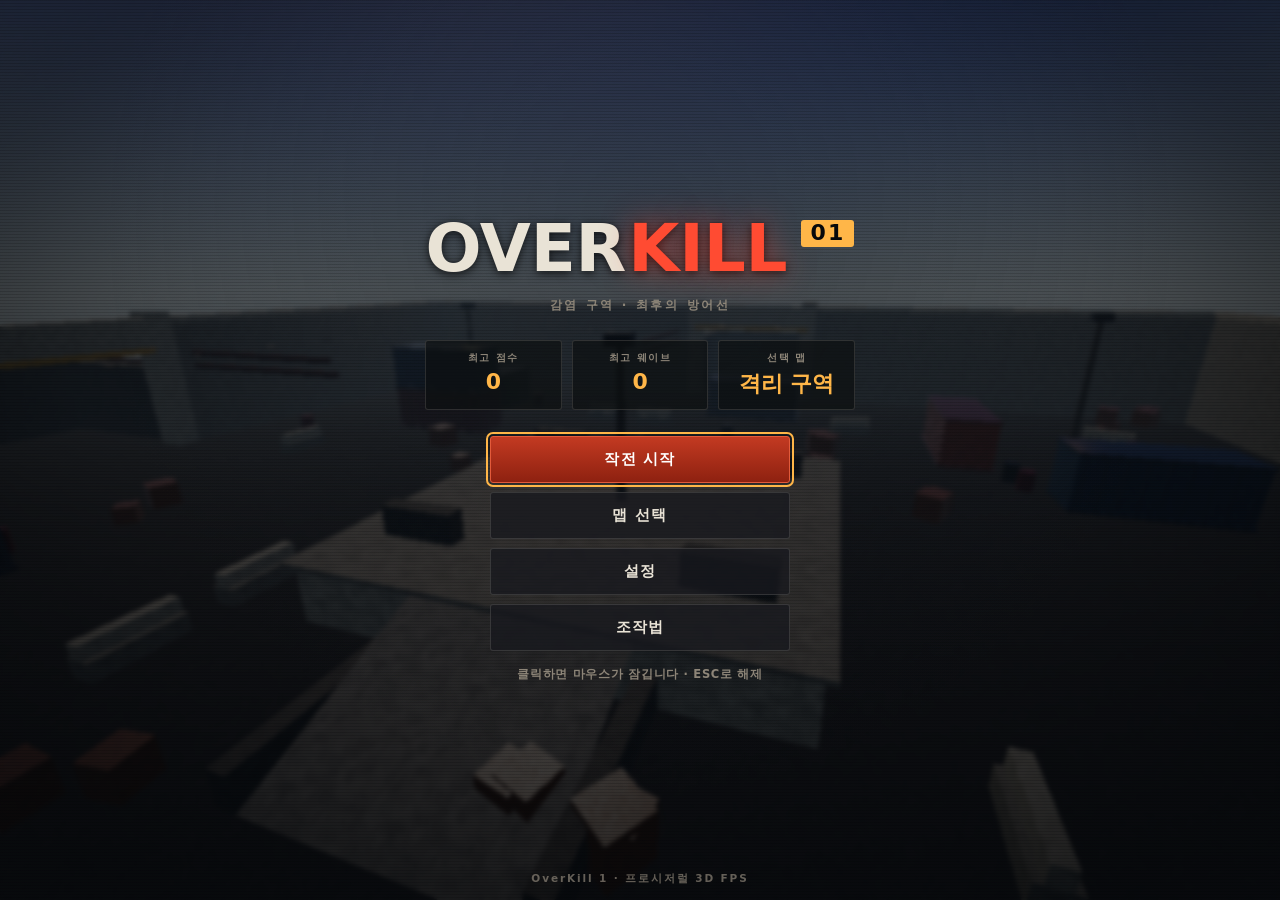
==== commit cd8526e9: "OverKill 1: mobile sprint/crouch/interact buttons, ally HUD, richer audio - Touch: sprint & crouch t" ====
--- a/fps/index.html
+++ b/fps/index.html
@@ -92,6 +92,7 @@
       <svg class="icon" viewBox="0 0 24 24" aria-hidden="true"><path d="M12 2l8 3v6c0 5-3.4 9.4-8 11-4.6-1.6-8-6-8-11V5z"/></svg>
       <div id="armorBarWrap"><div id="armorBar"></div></div>
     </div>
+    <div id="allyRow"></div>
     <div id="perkRow"></div>
   </div>
 
@@ -134,6 +135,15 @@
   <button id="btnSwap" class="tbtn small" aria-label="무기 전환">
     <svg viewBox="0 0 24 24"><path d="M4 8h13l-3-3M20 16H7l3 3" fill="none" stroke="currentColor" stroke-width="2.2" stroke-linecap="round" stroke-linejoin="round"/></svg>
   </button>
+  <button id="btnInteract" class="tbtn interact hidden" aria-label="획득">
+    <svg viewBox="0 0 24 24"><path d="M12 3v13m0 0l-5-5m5 5l5-5M5 21h14" fill="none" stroke="currentColor" stroke-width="2.2" stroke-linecap="round" stroke-linejoin="round"/></svg>
+  </button>
+  <button id="btnSprint" class="tbtn small ltop" aria-label="달리기">
+    <svg viewBox="0 0 24 24"><path d="M13 4a2 2 0 1 0 0-.01M7 21l3-6 3 2 1 5M10 15l-2-4 5-3 3 3 3 1M4 12l3-2" fill="none" stroke="currentColor" stroke-width="2" stroke-linecap="round" stroke-linejoin="round"/></svg>
+  </button>
+  <button id="btnCrouch" class="tbtn small lbot" aria-label="웅크리기">
+    <svg viewBox="0 0 24 24"><path d="M8 21v-6l-2-5 4-2 3 4h3M12 6a1.6 1.6 0 1 0 0-.01M16 21l-2-6" fill="none" stroke="currentColor" stroke-width="2" stroke-linecap="round" stroke-linejoin="round"/></svg>
+  </button>
   <button id="btnPause" class="tbtn small" aria-label="일시정지">
     <svg viewBox="0 0 24 24"><rect x="6" y="5" width="4" height="14" fill="currentColor"/><rect x="14" y="5" width="4" height="14" fill="currentColor"/></svg>
   </button>
--- a/fps/style.css
+++ b/fps/style.css
@@ -484,10 +484,35 @@
 #btnAds { right: calc(126px + var(--safe-r)); bottom: calc(40px + var(--safe-b)); }
 #btnReload { right: calc(34px + var(--safe-r)); bottom: calc(132px + var(--safe-b)); }
 #btnJump { right: calc(120px + var(--safe-r)); bottom: calc(120px + var(--safe-b)); }
-.tbtn.small { width: 42px; height: 42px; }
-.tbtn.small svg { width: 18px; height: 18px; }
+.tbtn.small { width: 46px; height: 46px; }
+.tbtn.small svg { width: 20px; height: 20px; }
 #btnSwap { right: calc(24px + var(--safe-r)); bottom: calc(200px + var(--safe-b)); }
 #btnPause { left: calc(16px + var(--safe-l)); top: calc(88px + var(--safe-t)); }
+/* 획득: 근처 보급이 있을 때만 표시, 호박색 강조 + 맥동 */
+#btnInteract {
+  right: calc(206px + var(--safe-r)); bottom: calc(122px + var(--safe-b));
+  background: rgba(255, 182, 72, .3); border-color: rgba(255, 182, 72, .6); color: var(--amber);
+  animation: ipulse 1.1s ease-in-out infinite;
+}
+@keyframes ipulse { 0%, 100% { transform: scale(1); } 50% { transform: scale(1.08); } }
+/* 달리기 / 웅크리기 토글 (좌측, 스틱 옆) */
+#btnSprint.ltop { left: calc(122px + var(--safe-l)); bottom: calc(126px + var(--safe-b)); }
+#btnCrouch.lbot { left: calc(122px + var(--safe-l)); bottom: calc(56px + var(--safe-b)); }
+#btnSprint.on, #btnCrouch.on { background: rgba(90, 212, 230, .5); border-color: var(--cyan); color: #fff; }
+
+/* ── 아군 상태 ── */
+#allyRow { display: flex; flex-direction: column; gap: 4px; margin-top: 2px; }
+.allyChip { display: flex; align-items: center; gap: 7px; font-size: 11px; color: var(--dim); }
+.allyChip .an { min-width: 42px; color: var(--cyan); font-weight: 700; }
+.allyChip .abar { width: 92px; height: 5px; background: rgba(8, 8, 8, .7); border: 1px solid rgba(255, 255, 255, .14); border-radius: 2px; overflow: hidden; }
+.allyChip .afill { height: 100%; width: 100%; background: linear-gradient(90deg, #2b8fa8, #7fe6f5); transition: width .2s; }
+.allyChip.down { opacity: .6; }
+.allyChip.down .an { color: var(--red); }
+.allyChip.down .afill { background: var(--red-deep); }
+
+/* 무기 슬롯 — 모바일에서 탭으로 전환 */
+#weaponSlots { pointer-events: auto; }
+.wslot { cursor: pointer; }
 
 /* ═══════════════════════ 반응형 ═══════════════════════ */
 
